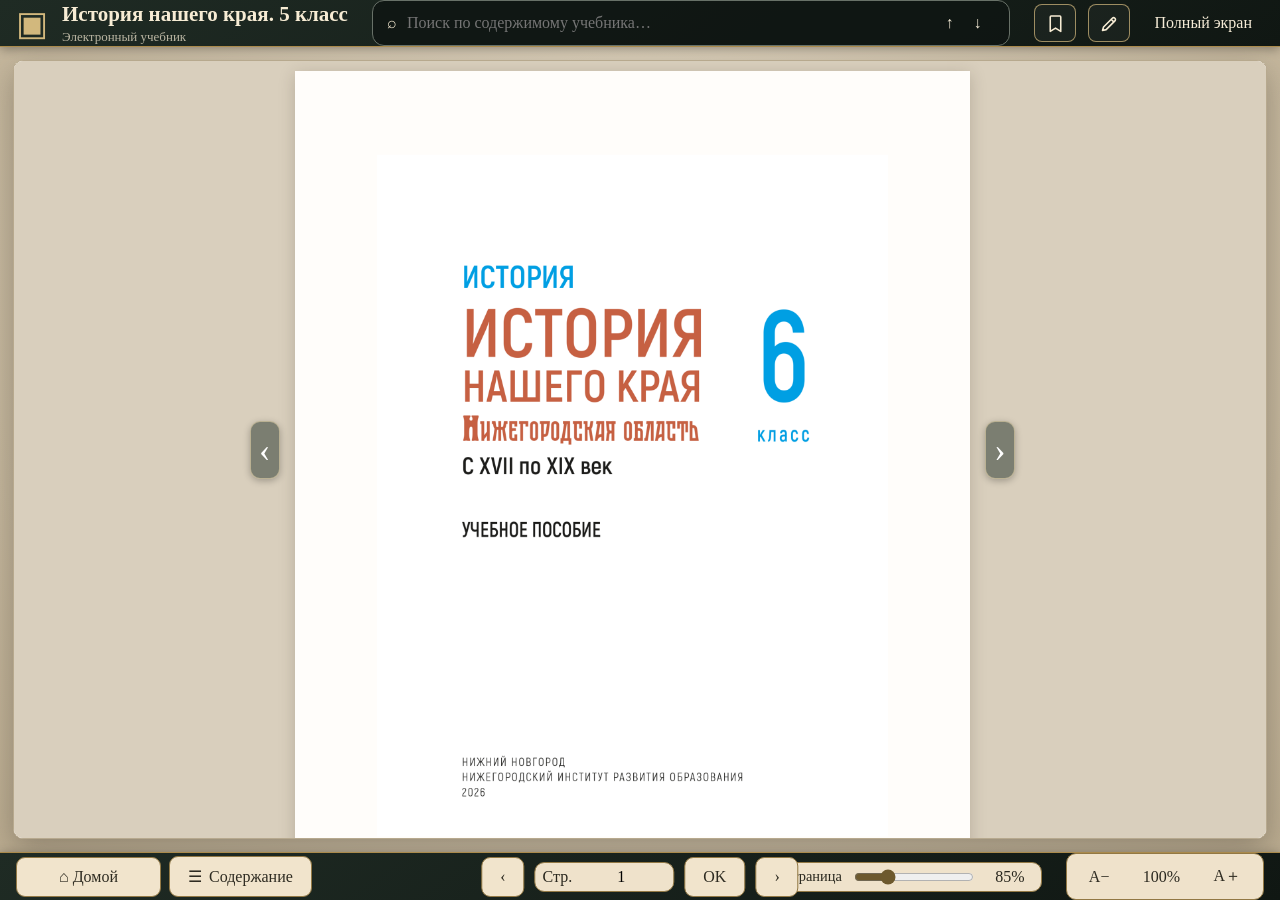
==== index.html @ 5ad9d086 "Initial reader" ====
<!doctype html>
<html lang="ru">
<head>
  <meta charset="utf-8">
  <meta name="viewport" content="width=device-width,initial-scale=1,maximum-scale=1,user-scalable=no,viewport-fit=cover">
  <title>История нашего края — электронный учебник</title>
  <link rel="stylesheet" href="fonts/fonts.css">
  <link rel="stylesheet" href="app/styles/reader.css?v=right-panels-independent-2">

<style id="desktop-toc-compact-layout-fix">
    @media (min-width: 821px) and (max-width: 1100px) {
        #tocPanel {
            display: flex !important;
            flex-direction: column !important;
            align-items: stretch !important;
            min-width: 0 !important;
        }

        #tocPanel > .panel-title {
            flex: 0 0 auto !important;
            width: 100% !important;
            min-width: 0 !important;
            box-sizing: border-box !important;
        }

        #tocPanel > #tocList {
            display: block !important;
            flex: 1 1 auto !important;

            width: 100% !important;
            min-width: 0 !important;
            max-width: 100% !important;

            box-sizing: border-box !important;

            overflow-x: hidden !important;
            overflow-y: auto !important;

            white-space: normal !important;
        }

        #tocPanel > #tocList * {
            min-width: 0 !important;
            max-width: 100% !important;

            box-sizing: border-box !important;

            white-space: normal !important;
            overflow-wrap: break-word !important;
            word-break: normal !important;
        }
    }
</style>

</head>
<body>
<div class="app-shell">
  <header class="topbar">
    <div class="brand"><span class="brand-icon">▣</span><div><strong id="bookTitle">История нашего края. 5 класс</strong><small>Электронный учебник</small></div></div>
    <label class="search"><span>⌕</span><input id="searchInput" type="search" placeholder="Поиск по содержимому учебника…" autocomplete="off"><button id="searchClear" class="search-clear" type="button" title="Очистить поиск" aria-label="Очистить поиск" hidden>×</button><button id="searchPrev" type="button" title="Предыдущее">↑</button><button id="searchNext" type="button" title="Следующее">↓</button><output id="searchCount"></output></label>
    <div class="top-actions">
      <button id="toggleToc" aria-controls="tocPanel" aria-expanded="true">Содержание</button>
      <button id="mobileBookmarks" class="mobile-only-action" aria-controls="bookmarksPanel">Закладки</button>
      <button id="mobileNotes" class="mobile-only-action" aria-controls="notesPanel">Заметки</button>

      <button id="desktopBookmarksToggle"
              class="desktop-right-top-toggle"
              type="button"
              aria-controls="bookmarksPanel"
              aria-expanded="true"
              title="Закладки"
              aria-label="Закладки">
        <svg viewBox="0 0 24 24" aria-hidden="true">
          <path d="M7 3.5h10a1 1 0 0 1 1 1V21l-6-3.8L6 21V4.5a1 1 0 0 1 1-1Z"/>
        </svg>
      </button>

      <button id="desktopNotesToggle"
              class="desktop-right-top-toggle"
              type="button"
              aria-controls="notesPanel"
              aria-expanded="true"
              title="Заметки"
              aria-label="Заметки">
        <svg viewBox="0 0 24 24" aria-hidden="true">
          <path d="M4 20l4.2-1 10-10a2.1 2.1 0 0 0-3-3l-10 10L4 20Zm9.8-12.8 3 3"/>
        </svg>
      </button>

      <button id="fullscreenBtn">Полный экран</button>
    </div>
  </header>

  <main class="workspace">
    <aside class="panel panel-left is-open" id="tocPanel" aria-hidden="false">
      <div class="panel-title"><span>❧</span><b>Содержание</b><button id="closeToc">×</button></div>
      <nav id="tocList" class="toc-list"></nav>
    </aside>

    <section class="reader-stage">
      <button class="page-arrow left" id="prevBtn" aria-label="Назад">‹</button>
      <div class="book-frame"><iframe id="bookFrame" title="Учебник" src="book/NN-history-5.html?v=single-page-light-4"></iframe></div>
      <button class="page-arrow right" id="nextBtn" aria-label="Вперёд">›</button>
    </section>

    <aside class="right-column">
      <section class="panel compact" id="bookmarksPanel">
        <div class="panel-title">
          <span>🔖</span><b>Закладки</b>
          <button id="closeBookmarks" class="mobile-drawer-close" type="button" aria-label="Закрыть закладки">×</button>
          <button id="addBookmark" class="single-bookmark-add" type="button" title="Добавить закладку на текущей странице" aria-label="Добавить закладку">＋</button>
        </div>
        <div id="bookmarkList" class="item-list"></div>
        <button id="collapseBookmarksDesktop"
                class="desktop-panel-collapse-bottom"
                type="button"
                title="Свернуть Закладки"
                aria-label="Свернуть Закладки">⌃</button>
      </section>

      <section class="panel notes" id="notesPanel">
        <div class="panel-title">
          <span>✎</span><b>Заметки</b>
          <button id="closeNotes" class="mobile-drawer-close" type="button" aria-label="Закрыть заметки">×</button>
          <button id="addNote">＋</button>
        </div>
        <div id="noteList" class="item-list"></div>
        <button id="collapseNotesDesktop"
                class="desktop-panel-collapse-bottom"
                type="button"
                title="Свернуть Заметки"
                aria-label="Свернуть Заметки">⌃</button>
      </section>
    </aside>
  </main>

  <footer class="bottombar">
    <div class="desktop-panel-controls" aria-label="Боковые панели">
      <button id="homeBtn" class="home">⌂ <span>Домой</span></button>
      <button id="desktopTocToggle" class="desktop-panel-toggle is-active" type="button" aria-controls="tocPanel" aria-expanded="true" title="Показать или скрыть содержание"><span aria-hidden="true">☰</span><span>Содержание</span></button>
    </div>
    <div class="footer-navigation">
      <div class="page-nav"><button id="bottomPrev">‹</button><label>Стр. <input id="pageInput" value="1" inputmode="numeric" enterkeyhint="go" aria-label="Номер страницы"></label><button id="pageGo" class="page-go" type="button" title="Перейти к странице" aria-label="Перейти к странице">OK</button><button id="bottomNext">›</button></div>
    </div>
    <div class="zoom-controls" aria-label="Масштаб страницы"><span class="zoom-label">Страница</span><input id="pageZoomRange" type="range" min="60" max="160" step="5" value="100" aria-label="Масштаб страницы"><output id="pageZoomValue">100%</output></div>
    <div class="font-controls" aria-label="Размер шрифта"><button id="fontDown" title="Уменьшить шрифт">A−</button><output id="fontScale">100%</output><button id="fontUp" title="Увеличить шрифт">A＋</button></div>
  </footer>
  <div id="mobileDrawerBackdrop" class="mobile-drawer-backdrop" hidden></div>
</div>
<div id="imageViewer" class="image-viewer" hidden aria-hidden="true" role="dialog" aria-modal="true" aria-label="Просмотр изображения">
  <button id="imageViewerClose" class="image-viewer-close" type="button" aria-label="Закрыть">×</button>
  <div class="image-viewer-stage">
    <div id="imageViewerCanvas" class="image-viewer-canvas">
      <img id="imageViewerImage" alt="" draggable="false" />
    </div>
    <p id="imageViewerCaption" class="image-viewer-caption"></p>
  </div>
  <div class="image-viewer-controls" aria-label="Масштаб изображения">
    <button id="imageViewerZoomOut" type="button" aria-label="Уменьшить">−</button>
    <output id="imageViewerZoomValue">100%</output>
    <button id="imageViewerZoomIn" type="button" aria-label="Увеличить">＋</button>
    <button id="imageViewerReset" type="button">По размеру экрана</button>
  </div>
</div>

<div id="interactiveModuleViewer" class="interactive-module-viewer" hidden aria-hidden="true" role="dialog" aria-modal="true" aria-label="Интерактивный модуль">
  <button id="interactiveModuleClose" class="interactive-module-close" type="button" aria-label="Закрыть интерактивный модуль">×</button>
  <iframe id="interactiveModuleFrame" class="interactive-module-frame" title="Интерактивный учебный модуль" loading="eager"></iframe>
</div>

<dialog id="noteDialog"><form method="dialog"><h3>Заметка</h3><p id="noteSelectionHint" class="note-selection-hint"></p><div class="note-color-row"><span>Цвет выделения</span><button class="note-color selected" data-color="#ffe58a" style="--swatch:#ffe58a" title="Жёлтый"></button><button class="note-color" data-color="#bfe7b5" style="--swatch:#bfe7b5" title="Зелёный"></button><button class="note-color" data-color="#b9dcff" style="--swatch:#b9dcff" title="Голубой"></button><button class="note-color" data-color="#f6bfd8" style="--swatch:#f6bfd8" title="Розовый"></button></div><textarea id="noteText" rows="7" placeholder="Введите текст заметки…"></textarea><div class="dialog-actions"><button value="cancel">Отмена</button><button id="saveNote" value="default">Сохранить</button></div></form></dialog>
<script src="config/reader-config.js"></script>
<script src="app/services/storage.js"></script>
<script src="app/bookmarks.js?v=mobile-notes-step4"></script>
<script src="app/reader.js?v=right-panels-independent-2"></script>
</body>
</html>
---- fonts/fonts.css ----
/* Offline fonts. Run install_fonts.ps1 once to copy the licensed font files into this folder. */

@font-face { font-family: "PT Serif"; src: url("PTSerif-Regular.ttf") format("truetype"); font-style: normal; font-weight: 400; font-display: swap; }
@font-face { font-family: "PT Serif"; src: url("PTSerif-Bold.ttf") format("truetype"); font-style: normal; font-weight: 700; font-display: swap; }
@font-face { font-family: "PT Serif"; src: url("PTSerif-Italic.ttf") format("truetype"); font-style: italic; font-weight: 400; font-display: swap; }
@font-face { font-family: "PT Serif"; src: url("PTSerif-BoldItalic.ttf") format("truetype"); font-style: italic; font-weight: 700; font-display: swap; }

@font-face { font-family: "Open Sans"; src: url("OpenSans-Regular.ttf") format("truetype"); font-style: normal; font-weight: 400; font-display: swap; }
@font-face { font-family: "Open Sans"; src: url("OpenSans-Bold.ttf") format("truetype"); font-style: normal; font-weight: 700; font-display: swap; }
@font-face { font-family: "Open Sans"; src: url("OpenSans-Italic.ttf") format("truetype"); font-style: italic; font-weight: 400; font-display: swap; }

@font-face { font-family: "Oswald"; src: url("Oswald-Regular.ttf") format("truetype"); font-style: normal; font-weight: 400; font-display: swap; }
@font-face { font-family: "Oswald"; src: url("Oswald-Bold.ttf") format("truetype"); font-style: normal; font-weight: 700; font-display: swap; }

@font-face { font-family: "Akrobat"; src: url("Akrobat-Regular.otf") format("opentype"); font-style: normal; font-weight: 400; font-display: swap; }
@font-face { font-family: "Akrobat"; src: url("Akrobat-Bold.otf") format("opentype"); font-style: normal; font-weight: 700; font-display: swap; }
@font-face { font-family: "Akrobat Bold"; src: url("Akrobat-Bold.otf") format("opentype"); font-style: normal; font-weight: 700; font-display: swap; }
@font-face { font-family: "Akrobat Black"; src: url("Akrobat-Black.otf") format("opentype"); font-style: normal; font-weight: 900; font-display: swap; }

@font-face { font-family: "ST-Nizhegorodsky"; src: url("ST-Nizhegorodsky.otf") format("opentype"); font-style: normal; font-weight: 400; font-display: swap; }
@font-face { font-family: "Herold"; src: url("Herold-Regular.otf") format("opentype"); font-style: normal; font-weight: 400; font-display: swap; }
@font-face { font-family: "Herold"; src: url("Herold-Bold.otf") format("opentype"); font-style: normal; font-weight: 700; font-display: swap; }
@font-face { font-family: "Minion Pro"; src: url("MinionPro-Regular.otf") format("opentype"); font-style: normal; font-weight: 400; font-display: swap; }
@font-face { font-family: "Kozuka Gothic Pr6N R"; src: url("KozukaGothicPr6N-Regular.otf") format("opentype"); font-style: normal; font-weight: 400; font-display: swap; }
---- app/styles/reader.css ----
:root{--ink:#27271d;--green:#26352c;--green2:#435b4c;--gold:#aa8a4c;--paper:#f4eddf;--panel:#eadfcd;--line:#c8b99f;--shadow:0 7px 24px #1f211a33}
*{box-sizing:border-box}html,body{height:100%;margin:0}body{font-family:Georgia,"Times New Roman",serif;color:var(--ink);background:#b9aa8e}
button,input,textarea{font:inherit}.app-shell{height:100%;display:grid;grid-template-rows:76px 1fr 76px;background:radial-gradient(circle at 50% 30%,#e8ddc9,#b9aa8e)}
.topbar,.bottombar{background:linear-gradient(145deg,#1f2b24,#101713);color:#f7ecd4;border-color:#9a7a3f;box-shadow:0 2px 10px #0005;display:flex;align-items:center;gap:24px;padding:10px 28px}.topbar{border-bottom:1px solid var(--gold)}.bottombar{border-top:1px solid var(--gold);justify-content:space-between}
.brand{min-width:330px;display:flex;align-items:center;gap:14px}.brand-icon{font-size:34px;color:#d2b87d}.brand strong{display:block;font-size:21px}.brand small{opacity:.72}.search{height:46px;flex:1;max-width:700px;display:flex;align-items:center;gap:8px;padding:0 14px;border:1px solid #687168;border-radius:12px;background:#0e1512cc}.search input{flex:1;border:0;outline:0;background:transparent;color:#fff;font-size:16px}.search button,.top-actions button{border:0;background:transparent;color:#f6ecd7;cursor:pointer}.search output{font-size:12px;opacity:.75}.top-actions{margin-left:auto;display:flex;gap:12px}.top-actions button{padding:10px 12px;border-radius:8px}.top-actions button:hover{background:#ffffff12}
.workspace{min-height:0;display:grid;grid-template-columns:280px minmax(480px,1fr) 280px;gap:14px;padding:14px}.panel{min-height:0;background:linear-gradient(145deg,#f2e8d7,#e3d4bd);border:1px solid #b7a58b;border-radius:14px;box-shadow:inset 0 0 0 3px #ffffff55,var(--shadow);overflow:hidden}.panel-title{height:54px;display:flex;align-items:center;gap:10px;padding:0 16px;border-bottom:1px solid #c9b99e;background:#ede1ce}.panel-title b{flex:1}.panel-title button{border:0;background:transparent;font-size:24px;cursor:pointer;color:#67573d}.toc-list,.item-list{height:calc(100% - 54px);overflow:auto;padding:10px}.toc-item{display:flex;width:100%;align-items:flex-start;gap:8px;text-align:left;border:0;border-radius:8px;background:transparent;padding:9px 10px;cursor:pointer;color:#2a2a22}
.toc-item-title{flex:1 1 auto;min-width:0;overflow-wrap:anywhere}
.toc-item-pages{flex:0 0 auto;white-space:nowrap;margin-top:1px;padding:2px 6px;border:1px solid #cdbb91;border-radius:7px;background:#f6ead4;color:#8a6740;font-size:11px;line-height:1.2;font-variant-numeric:tabular-nums}.toc-item:hover,.toc-item.active{background:#d4d3b4}.toc-item.level-2{padding-left:24px;font-size:14px}.toc-item.level-3{padding-left:38px;font-size:13px}.right-column{min-height:0;display:grid;grid-template-rows:1fr 1fr;gap:14px}.item-card{position:relative;padding:12px 62px 12px 12px;border-bottom:1px solid #c9b99e;cursor:pointer}.item-card:hover{background:#ffffff48}.item-card small{display:block;margin-top:5px;color:#756a58}.edit-item,.delete-item{position:absolute;top:10px;border:0;background:transparent;cursor:pointer;padding:3px 6px;border-radius:5px}.edit-item{right:30px;color:#6d592e}.delete-item{right:6px}.edit-item:hover,.delete-item:hover{background:#ffffff80}
.reader-stage{position:relative;min-width:0;min-height:0;display:flex;align-items:stretch}.book-frame{width:100%;height:100%;border-radius:10px;overflow:hidden;background:#fffdfa;box-shadow:0 10px 30px #312b2055;border:1px solid #b7a98e}.book-frame iframe{width:100%;height:100%;border:0;background:#fff}.page-arrow{position:absolute;z-index:3;top:50%;width:30px;height:58px;padding:0;border:1px solid #e3d2aa99;border-radius:10px;background:rgba(38,53,44,.52);color:#fff;font-size:34px;line-height:1;box-shadow:0 2px 7px #0004;cursor:pointer;transform:translateY(-50%);backdrop-filter:blur(1px);transition:background .15s ease,opacity .15s ease}.page-arrow.left{left:-16px}.page-arrow.right{right:-16px}.page-arrow:hover{background:rgba(38,53,44,.82)}.page-arrow:focus-visible{outline:3px solid #d6b96f;outline-offset:2px}
.bottombar button{border:1px solid #927844;background:#f1e4cc;color:#2e2b21;border-radius:9px;padding:10px 18px;cursor:pointer}.home{min-width:145px}.page-nav,.font-controls,.zoom-controls{display:flex;align-items:center;gap:10px}.page-nav label,.font-controls,.zoom-controls{background:#efe2cb;color:#29271e;border:1px solid #927844;border-radius:10px;padding:4px 7px}.page-nav input{width:90px;border:0;background:transparent;text-align:center;outline:0}.font-controls button{border:0;background:transparent;padding:8px 15px}.font-controls output{min-width:54px;text-align:center}.zoom-controls{margin-left:auto;min-width:250px}.zoom-controls .zoom-label{font-size:.9em;white-space:nowrap}.zoom-controls input[type=range]{width:120px;accent-color:#6d592e;cursor:pointer}.zoom-controls output{min-width:48px;text-align:center;font-variant-numeric:tabular-nums}
dialog{border:1px solid #9b8359;border-radius:14px;background:#f5ead7;box-shadow:0 20px 70px #0008;width:min(520px,90vw)}dialog::backdrop{background:#121712aa}dialog textarea{width:100%;resize:vertical;padding:12px;border:1px solid #b8a27c;border-radius:8px;background:#fffdf8}.dialog-actions{display:flex;justify-content:flex-end;gap:10px;margin-top:12px}.dialog-actions button{padding:9px 16px}
.search-hit{background:#ffe26a!important;color:#151515!important}.search-hit.current{outline:3px solid #d0761e}
@media(max-width:1100px){.workspace{grid-template-columns:240px 1fr}.right-column{display:none}.brand{min-width:240px}.brand small{display:none}}@media(max-width:760px){.workspace{grid-template-columns:1fr}.panel-left{display:none}.brand{min-width:0}.brand strong{font-size:15px}.top-actions{display:none}.topbar{padding:8px 12px;gap:10px}.app-shell{grid-template-rows:64px 1fr 64px}.bottombar{padding:8px 10px}.home span{display:none}.home{min-width:auto}.page-arrow{width:26px;height:50px;font-size:30px}.page-arrow.left{left:-10px}.page-arrow.right{right:-10px}.font-controls output{display:none}}
.note-selection-hint{margin:0 0 10px;padding:10px 12px;border-radius:8px;background:#eadfbd;color:#5d4b2b;font-size:14px;line-height:1.35}.anchored-note:before{content:'◆';position:absolute;left:2px;top:14px;color:#c98318;font-size:9px}.anchored-note{padding-left:18px}
.note-color-row{display:flex;align-items:center;gap:8px;margin:0 0 12px}.note-color-row>span{margin-right:auto;font-size:14px;color:#5d4b2b}.note-color{width:28px;height:28px;border:2px solid transparent!important;border-radius:50%!important;padding:0!important;background:var(--swatch)!important;box-shadow:inset 0 0 0 1px #0002;cursor:pointer}.note-color.selected{border-color:#5d4b2b!important;box-shadow:0 0 0 2px #fff,inset 0 0 0 1px #0002}.note-swatch{display:inline-block;width:9px;height:28px;border-radius:5px;position:absolute;left:5px;top:11px}.item-card:has(.note-swatch){padding-left:22px}

.bookmark-card{padding-left:34px}.bookmark-card .bookmark-ribbon{position:absolute;left:9px;top:12px;width:14px;height:22px;background:#9a6f22;clip-path:polygon(0 0,100% 0,100% 100%,50% 72%,0 100%)}.bookmark-card b{display:block;line-height:1.25}.bookmark-card small{line-height:1.35}.empty-panel-message{padding:10px;line-height:1.35}


/* В полноэкранном режиме сохраняем точный размер книжного окна.
   Поэтому CSS Columns внутри iframe не пересчитываются, и на экране
   остаётся тот же фрагмент текста. Свободное место получает интерфейс. */
.app-shell.reader-pages-frozen .reader-stage {
  width: min(var(--reader-frozen-width), 100%);
  height: min(var(--reader-frozen-height), 100%);
  justify-self: center;
  align-self: center;
}

.app-shell.reader-pages-frozen .book-frame {
  width: 100%;
  height: 100%;
}


/* Увеличенный просмотр учебных иллюстраций */
.image-viewer{position:fixed;z-index:1000000;inset:0;display:flex;align-items:center;justify-content:center;padding:24px 72px 76px;background:rgba(12,16,13,.91);backdrop-filter:blur(3px)}
.image-viewer[hidden]{display:none!important}
.image-viewer-stage{width:100%;height:100%;display:flex;min-width:0;min-height:0;flex-direction:column;align-items:center;justify-content:center;gap:10px}
.image-viewer-canvas{position:relative;flex:1 1 auto;width:94vw;height:auto;min-height:0;max-width:100%;max-height:100%;overflow:hidden;touch-action:none;cursor:zoom-in}
.image-viewer-canvas.is-zoomed{cursor:grab}
.image-viewer-canvas.is-dragging{cursor:grabbing}
.image-viewer img{position:absolute;left:50%;top:50%;display:block;width:auto!important;height:auto!important;max-width:none!important;max-height:none!important;margin:0!important;object-fit:unset!important;border-radius:6px;background:#fffdf8;box-shadow:0 18px 70px #000b;user-select:none;-webkit-user-drag:none;transform-origin:center center;will-change:transform}
.image-viewer-caption{flex:0 0 auto;max-width:min(1000px,90vw);max-height:18vh;overflow:auto;margin:0;padding:2px 10px;color:#f7ecd4;text-align:center;white-space:pre-line;font:15px/1.35 Georgia,"Times New Roman",serif;text-shadow:0 1px 2px #000}
.image-viewer-caption:empty{display:none}
.image-viewer-close{position:fixed;z-index:3;top:18px;right:22px;width:48px;height:48px;border:1px solid #d8c292;border-radius:50%;background:#26352c;color:#fff;font:38px/42px Arial,sans-serif;cursor:pointer;box-shadow:0 4px 18px #0008}
.image-viewer-close:hover{background:#435b4c}
.image-viewer-close:focus-visible,.image-viewer-controls button:focus-visible{outline:3px solid #f1cc72;outline-offset:3px}
.image-viewer-controls{position:fixed;z-index:3;left:50%;bottom:18px;display:flex;align-items:center;gap:8px;transform:translateX(-50%);padding:7px 9px;border:1px solid #ffffff33;border-radius:12px;background:#17221ddd;box-shadow:0 6px 22px #0008}
.image-viewer-controls button{min-width:42px;height:38px;padding:0 12px;border:1px solid #d8c29288;border-radius:8px;background:#33463b;color:#fff;font:600 18px/1 Arial,sans-serif;cursor:pointer}
.image-viewer-controls button:hover{background:#4a6354}
.image-viewer-controls output{min-width:58px;color:#fff;text-align:center;font:600 14px/1 Arial,sans-serif}
.image-viewer-controls #imageViewerReset{font-size:13px}
body.image-viewer-open{overflow:hidden}
@media(max-width:760px){.image-viewer{padding:14px 12px 72px}.image-viewer-canvas{width:96vw;height:82vh}.image-viewer-close{top:10px;right:10px}.image-viewer-controls{bottom:10px}.image-viewer-controls #imageViewerReset{display:none}}



/* Масштаб шрифтов интерфейса синхронизирован с масштабом книги. */
:root{--ui-scale:1}
body{font-size:calc(16px * var(--ui-scale))}
.brand-icon{font-size:calc(34px * var(--ui-scale))}
.brand strong{font-size:calc(21px * var(--ui-scale))}
.brand small{font-size:calc(13px * var(--ui-scale))}
.search input{font-size:calc(16px * var(--ui-scale))}
.search output{font-size:calc(12px * var(--ui-scale))}
.top-actions button,.toc-item,.item-card,.bottombar button,.page-nav input,.font-controls,.zoom-controls{font-size:calc(16px * var(--ui-scale))}
.toc-item.level-2{font-size:calc(14px * var(--ui-scale))}
.toc-item.level-3{font-size:calc(13px * var(--ui-scale))}
.panel-title{font-size:calc(16px * var(--ui-scale))}
.panel-title button{font-size:calc(24px * var(--ui-scale))}
.item-card small,.bookmark-card small{font-size:calc(13px * var(--ui-scale))}
.note-selection-hint,.note-color-row>span{font-size:calc(14px * var(--ui-scale))}
dialog,dialog textarea,dialog button{font-size:calc(16px * var(--ui-scale))}
.glossary-popup,.glossary-popup *{font-size:calc(16px * var(--ui-scale))}
.glossary-popup-title{font-size:calc(20px * var(--ui-scale))!important}
.page-arrow{font-size:calc(34px * var(--ui-scale));width:max(24px,calc(30px * var(--ui-scale)));height:max(44px,calc(58px * var(--ui-scale)))}
.image-viewer-caption{font-size:calc(15px * var(--ui-scale))}
.image-viewer-controls button{font-size:calc(18px * var(--ui-scale))}
.image-viewer-controls output{font-size:calc(14px * var(--ui-scale))}


/* Adaptive typographic grid: the reading stage is the primary canvas. */
:root{--reader-chrome-scale:clamp(.78,calc(100vh / 900),1)}
.app-shell{grid-template-rows:clamp(56px,calc(76px * var(--reader-chrome-scale)),76px) 1fr clamp(56px,calc(76px * var(--reader-chrome-scale)),76px)}
.topbar,.bottombar{padding-block:clamp(6px,calc(10px * var(--reader-chrome-scale)),10px)}
.workspace{gap:clamp(8px,1vw,14px);padding:clamp(8px,1vw,14px)}
@media(max-height:760px){
  .panel-title{height:46px}.toc-list,.item-list{height:calc(100% - 46px)}
  .search{height:40px}.top-actions button{padding-block:7px}
  .bottombar button{padding-block:7px}
}


/* Одностраничная навигация */
.footer-navigation{position:absolute;left:50%;transform:translateX(-50%)}
.single-bookmark-add{display:inline-grid;place-items:center;margin-left:auto;width:30px;height:30px;padding:0;border:0;border-radius:6px;background:transparent;color:inherit;font:700 calc(22px * var(--ui-scale))/1 Arial,sans-serif;cursor:pointer}
.single-bookmark-add:hover,.single-bookmark-add:focus-visible{background:rgba(86,68,37,.12)}
.empty-panel-message{line-height:1.35}

@media(max-width:1050px){.zoom-controls{min-width:190px}.zoom-controls .zoom-label{display:none}.zoom-controls input[type=range]{width:100px}}
@media(max-width:760px){.zoom-controls{min-width:145px}.zoom-controls input[type=range]{width:82px}.zoom-controls output{min-width:42px}}

/* Иконки не участвуют в увеличенном просмотре изображений. */
.reader-static-icon {
  cursor: default !important;
  pointer-events: none !important;
}

/* ==========================================================
   Просмотр интерактивных учебных модулей
   ========================================================== */
.interactive-module-viewer {
  position: fixed;
  z-index: 1000001;
  inset: 0;
  display: flex;
  align-items: stretch;
  justify-content: stretch;
  padding: 18px;
  background: rgba(12, 16, 13, .94);
  backdrop-filter: blur(3px);
}
.interactive-module-viewer[hidden] { display: none !important; }
.interactive-module-frame {
  display: block;
  width: 100%;
  height: 100%;
  min-width: 0;
  min-height: 0;
  border: 1px solid #d8c292;
  border-radius: 14px;
  background: #0f1b15;
  box-shadow: 0 18px 70px #000b;
}
.interactive-module-close {
  position: fixed;
  z-index: 2;
  top: 28px;
  right: 32px;
  width: 48px;
  height: 48px;
  border: 1px solid #d8c292;
  border-radius: 50%;
  background: #26352c;
  color: #fff;
  font: 38px/42px Arial, sans-serif;
  cursor: pointer;
  box-shadow: 0 4px 18px #0008;
}
.interactive-module-close:hover { background: #435b4c; }
.interactive-module-close:focus-visible {
  outline: 3px solid #f1cc72;
  outline-offset: 3px;
}
body.interactive-module-open { overflow: hidden; }
@media (max-width: 760px) {
  .interactive-module-viewer { padding: 8px; }
  .interactive-module-frame { border-radius: 10px; }
  .interactive-module-close { top: 14px; right: 14px; }
}


/* ==========================================================
   Стабильное открытие и закрытие панели содержания

   Панель остаётся в своей grid-колонке, поэтому закрытие не
   переставляет reader-stage и правую колонку по сетке.
   ========================================================== */
#tocPanel {
  transform: translateX(0);
  opacity: 1;
  visibility: visible;
  pointer-events: auto;
  transition:
    transform .22s ease,
    opacity .18s ease,
    visibility 0s linear 0s;
  will-change: transform, opacity;
}

#tocPanel.is-closed {
  transform: translateX(calc(-100% - 18px));
  opacity: 0;
  visibility: hidden;
  pointer-events: none;
  transition:
    transform .22s ease,
    opacity .18s ease,
    visibility 0s linear .22s;
}

#tocPanel.is-open {
  transform: translateX(0);
  opacity: 1;
  visibility: visible;
  pointer-events: auto;
}

@media (prefers-reduced-motion: reduce) {
  #tocPanel,
  #tocPanel.is-closed,
  #tocPanel.is-open {
    transition: none;
  }
}

/* ==========================================================
   Адаптивный первый запуск и компактные экраны
   ========================================================== */
html, body, .app-shell { min-height: 100dvh; }
.app-shell { height: 100dvh; overflow: hidden; }
.workspace {
  grid-template-columns:
    clamp(210px, 17vw, 280px)
    minmax(0, 1fr)
    clamp(220px, 17vw, 280px);
}
.topbar { min-width: 0; }
.brand { min-width: clamp(190px, 22vw, 330px); }
.search { min-width: 180px; }
.reader-stage, .book-frame, .book-frame iframe { min-width: 0; min-height: 0; }

@media (max-width: 1280px) {
  .workspace { grid-template-columns: clamp(210px, 20vw, 250px) minmax(0, 1fr); }
  .right-column { display: none; }
  .topbar, .bottombar { padding-inline: 16px; }
  .brand { min-width: 220px; }
}

@media (max-width: 980px) {
  .workspace { grid-template-columns: 1fr; position: relative; }
  #tocPanel {
    position: absolute;
    z-index: 30;
    inset: 8px auto 8px 8px;
    width: min(320px, calc(100vw - 32px));
    box-shadow: 0 12px 40px #0007;
  }
  #tocPanel.is-closed {
    transform: translateX(calc(-100% - 24px));
  }
  .top-actions { display: flex; }
  .brand small { display: none; }
  .search { max-width: none; }
  .zoom-controls .zoom-label { display: none; }
}

@media (max-width: 720px) {
  .app-shell { grid-template-rows: 58px minmax(0,1fr) 58px; }
  .topbar { gap: 8px; padding: 6px 8px; }
  .brand { min-width: 0; max-width: 38vw; }
  .brand-icon { display: none; }
  .brand strong { font-size: 14px; line-height: 1.05; }
  .search { height: 38px; padding-inline: 8px; }
  .search input { font-size: 13px; }
  .search button { padding: 4px; }
  .top-actions button:not(#toggleToc) { display: none; }
  .top-actions { margin-left: 0; }
  .top-actions button { padding: 7px 8px; font-size: 13px; }
  .workspace { padding: 6px; }
  .book-frame { border-radius: 6px; }
  .bottombar { gap: 6px; padding: 6px 8px; }
  .home { display: none; }
  .footer-navigation { position: static; transform: none; margin-right: auto; }
  .page-nav { gap: 4px; }
  .page-nav button, .bottombar button { padding: 7px 10px; }
  .page-nav input { width: 58px; }
  .zoom-controls { min-width: 118px; gap: 4px; padding-inline: 5px; }
  .zoom-controls input[type=range] { width: 64px; }
  .font-controls { gap: 2px; padding-inline: 3px; }
  .font-controls button { padding: 6px 8px; }
  .font-controls output { display: none; }
  .page-arrow.left { left: -4px; }
  .page-arrow.right { right: -4px; }
}

@media (max-height: 680px) {
  .app-shell { grid-template-rows: 52px minmax(0,1fr) 52px; }
  .topbar, .bottombar { padding-block: 4px; }
  .brand strong { font-size: 15px; }
  .search { height: 36px; }
  .workspace { padding-block: 6px; }
  .panel-title { height: 42px; }
  .toc-list, .item-list { height: calc(100% - 42px); }
}

/* Интерактивные модули всегда используют всю доступную область iframe. */
.interactive-module-viewer { padding: clamp(4px, 1.2vw, 18px); }
.interactive-module-frame { width: 100%; height: 100%; }
@media (max-width: 720px), (max-height: 680px) {
  .interactive-module-viewer { padding: 0; }
  .interactive-module-frame { border: 0; border-radius: 0; }
  .interactive-module-close {
    top: 8px; right: 8px; width: 40px; height: 40px;
    font-size: 30px; line-height: 34px;
  }
}

/* ==========================================================
   Универсальное масштабирование всей читалки под окно
   100% страницы остаётся логическими 100%, а весь интерфейс
   приводится к единому эталонному размеру 1500 x 900.
   ========================================================== */
:root { --reader-shell-scale: 1; }
html, body { width: 100%; height: 100%; overflow: hidden; }
body { position: relative; }
.app-shell {
  position: absolute;
  inset: 0 auto auto 0;
  width: calc(100vw / var(--reader-shell-scale));
  height: calc(100dvh / var(--reader-shell-scale));
  min-height: 0;
  transform: scale(var(--reader-shell-scale));
  transform-origin: 0 0;
  overflow: hidden;
}

/* Полноэкранный режим должен использовать всю реальную область окна. */
:fullscreen .app-shell,
.app-shell:fullscreen {
  width: calc(100vw / var(--reader-shell-scale));
  height: calc(100dvh / var(--reader-shell-scale));
}

/* Интерактивный модуль заполняет всю логическую область читалки. */
.interactive-module-viewer {
  width: calc(100vw / var(--reader-shell-scale));
  height: calc(100dvh / var(--reader-shell-scale));
  max-width: none;
  max-height: none;
}


/* Интерактивный просмотрщик использует реальные координаты окна браузера. */
.interactive-module-viewer {
  inset: 0 !important;
  width: 100vw !important;
  height: 100dvh !important;
  max-width: 100vw !important;
  max-height: 100dvh !important;
  padding: clamp(6px, 1.35vmin, 18px) !important;
  transform: none !important;
}
.interactive-module-frame {
  width: 100% !important;
  height: 100% !important;
  min-width: 0 !important;
  min-height: 0 !important;
}

/* ==========================================================
   Интерактивные модули: отдельное окно не более 80% экрана
   ========================================================== */
.interactive-module-viewer {
  inset: 0 !important;
  width: 100vw !important;
  height: 100dvh !important;
  padding: 0 !important;
  display: flex !important;
  align-items: center !important;
  justify-content: center !important;
  background: rgba(12, 16, 13, .94) !important;
}
.interactive-module-viewer[hidden] { display: none !important; }
.interactive-module-frame {
  flex: 0 0 auto !important;
  width: 80vw !important;
  height: 80dvh !important;
  max-width: 80vw !important;
  max-height: 80dvh !important;
  min-width: 0 !important;
  min-height: 0 !important;
  border-radius: 14px !important;
}
.interactive-module-close {
  position: fixed !important;
  top: calc(10dvh - 20px) !important;
  right: calc(10vw - 20px) !important;
}
@media (max-width: 760px), (max-height: 600px) {
  .interactive-module-frame {
    width: 92vw !important;
    height: 88dvh !important;
    max-width: 92vw !important;
    max-height: 88dvh !important;
  }
  .interactive-module-close {
    top: calc(6dvh - 14px) !important;
    right: calc(4vw - 8px) !important;
  }
}

/* В полноэкранном режиме книжное поле занимает всю доступную высоту. */
:fullscreen .app-shell,
.app-shell:fullscreen {
  inset: 0 !important;
  width: calc(100vw / var(--reader-shell-scale)) !important;
  height: calc(100dvh / var(--reader-shell-scale)) !important;
}
:fullscreen .workspace,
.app-shell:fullscreen .workspace {
  min-height: 0 !important;
  height: 100% !important;
}
:fullscreen .reader-stage,
.app-shell:fullscreen .reader-stage,
:fullscreen .book-frame,
.app-shell:fullscreen .book-frame,
:fullscreen .book-frame iframe,
.app-shell:fullscreen .book-frame iframe {
  width: 100% !important;
  height: 100% !important;
  min-height: 0 !important;
  max-height: none !important;
}
/* Старое замораживание размера страницы больше не применяется. */
.app-shell.reader-pages-frozen .reader-stage,
.app-shell.reader-pages-frozen .book-frame {
  width: 100% !important;
  height: 100% !important;
  justify-self: stretch !important;
  align-self: stretch !important;
}


/* ==========================================================
   Мобильная оболочка читалки
   Отдельная компоновка для телефонов и узких планшетов.
   ========================================================== */
.mobile-only-action,.mobile-drawer-close{display:none}
.mobile-drawer-backdrop{display:none}

@media (max-width: 820px) {
  html,body{width:100%;height:100%;height:100dvh;overflow:hidden;background:#101713}
  .app-shell{
    position:fixed!important;inset:0!important;width:100%!important;height:100dvh!important;
    transform:none!important;display:grid!important;
    grid-template-rows:54px minmax(0,1fr) 58px!important;
  }
  .topbar{
    display:grid!important;grid-template-columns:minmax(0,1fr) auto!important;
    grid-template-rows:26px 24px!important;gap:0 6px!important;padding:4px 8px!important;
  }
  .brand{grid-column:1;grid-row:1;min-width:0!important;max-width:none!important;gap:6px!important}
  .brand-icon,.brand small{display:none!important}
  .brand strong{font-size:14px!important;line-height:1!important;white-space:nowrap;overflow:hidden;text-overflow:ellipsis}
  .search{grid-column:1;grid-row:2;height:24px!important;min-width:0!important;max-width:none!important;border-radius:7px!important;padding:0 7px!important;gap:3px!important}
  .search input{font-size:12px!important;min-width:0}
  .search button{padding:1px 4px!important;font-size:12px!important}.search output{font-size:10px!important}
  .top-actions{grid-column:2;grid-row:1/3;display:grid!important;grid-template-columns:repeat(3,36px)!important;gap:4px!important;margin:0!important;align-content:center}
  .top-actions button{display:grid!important;place-items:center;width:36px;height:36px;padding:0!important;border:1px solid #826c43!important;border-radius:8px!important;font-size:0!important}
  #toggleToc::before{content:'☰';font-size:20px}#mobileBookmarks::before{content:'🔖';font-size:17px}#mobileNotes::before{content:'✎';font-size:19px}
  #fullscreenBtn{display:none!important}.mobile-only-action{display:grid!important}

  .workspace{display:block!important;position:relative!important;min-height:0!important;padding:4px!important;overflow:hidden!important}
  .reader-stage{width:100%!important;height:100%!important;min-height:0!important}
  .book-frame{width:100%!important;height:100%!important;border-radius:5px!important}
  .page-arrow{width:28px!important;height:48px!important;font-size:28px!important}.page-arrow.left{left:0!important}.page-arrow.right{right:0!important}

  #tocPanel,.right-column{
    position:fixed!important;z-index:10010!important;top:0!important;bottom:0!important;
    width:min(88vw,360px)!important;height:100dvh!important;margin:0!important;
    transition:transform .22s ease,visibility 0s linear .22s!important;
  }
  #tocPanel{left:0!important;right:auto!important;border-radius:0 14px 14px 0!important;transform:translateX(-104%)!important;visibility:hidden!important;opacity:1!important}
  #tocPanel.is-open{transform:translateX(0)!important;visibility:visible!important;transition:transform .22s ease,visibility 0s!important}
  #tocPanel.is-closed{transform:translateX(-104%)!important;visibility:hidden!important;opacity:1!important}
  .right-column{right:0!important;left:auto!important;display:block!important;transform:translateX(104%);visibility:hidden;background:transparent!important}
  body.mobile-bookmarks-open .right-column,body.mobile-notes-open .right-column{transform:translateX(0);visibility:visible;transition:transform .22s ease,visibility 0s!important}
  .right-column>.panel{display:none!important;width:100%!important;height:100%!important;border-radius:14px 0 0 14px!important}
  body.mobile-bookmarks-open #bookmarksPanel{display:block!important}
  body.mobile-notes-open #notesPanel{display:block!important}
  .mobile-drawer-close{display:inline-grid!important;place-items:center;width:30px;height:30px;padding:0!important;font-size:24px!important;margin-left:auto}
  .panel-title{height:50px!important}.toc-list,.item-list{height:calc(100% - 50px)!important}
  .mobile-drawer-backdrop{position:fixed;z-index:10000;inset:0;background:#08100ccc;backdrop-filter:blur(2px)}
  .mobile-drawer-backdrop:not([hidden]){display:block}

  .bottombar{display:grid!important;grid-template-columns:1fr auto auto!important;gap:5px!important;padding:5px 7px!important}
  .home{display:none!important}.footer-navigation{position:static!important;transform:none!important;margin:0!important}
  .page-nav{gap:3px!important}.page-nav label{padding:2px 4px!important}.page-nav input{width:46px!important;font-size:13px!important}
  .page-nav button,.font-controls button{min-width:36px;height:40px;padding:4px 7px!important}
  .zoom-controls{min-width:0!important;margin:0!important;padding:2px 5px!important;gap:3px!important}.zoom-controls .zoom-label{display:none!important}.zoom-controls input[type=range]{width:70px!important}.zoom-controls output{font-size:12px!important;min-width:36px!important}
  .font-controls{padding:2px!important;gap:0!important}.font-controls output{display:none!important}

  .interactive-module-viewer{padding:0!important;align-items:stretch!important;justify-content:stretch!important}
  .interactive-module-frame{width:100vw!important;height:100dvh!important;max-width:none!important;max-height:none!important;border:0!important;border-radius:0!important}
  .interactive-module-close{top:6px!important;right:6px!important;width:38px!important;height:38px!important;font-size:28px!important;line-height:32px!important}
}

@media (max-width: 480px){
  .top-actions{grid-template-columns:repeat(3,32px)!important}.top-actions button{width:32px;height:32px}
  .brand strong{font-size:13px!important}.zoom-controls input[type=range]{width:58px!important}
  .font-controls{display:none!important}.bottombar{grid-template-columns:1fr auto!important}
}
\n\n/* ==========================================================\n   Mobile shell v2: phone-first, no page zoom.\n   ========================================================== */\n@media (max-width:820px){\n  .app-shell{grid-template-rows:auto minmax(0,1fr) 58px!important}\n  .topbar{min-height:92px!important;grid-template-rows:34px 42px!important;padding:7px 9px!important}\n  .brand strong{font-size:clamp(16px,4.5vw,21px)!important}\n  .search{height:38px!important;border-radius:10px!important}.search input{font-size:15px!important}\n  .top-actions{grid-template-columns:repeat(3,44px)!important;gap:6px!important}.top-actions button{width:44px!important;height:44px!important;border-radius:11px!important}\n  #tocPanel{display:flex!important;flex-direction:column!important;pointer-events:auto!important}\n  .right-column{display:block!important;pointer-events:auto!important}\n  body.mobile-bookmarks-open .right-column,body.mobile-notes-open .right-column{pointer-events:auto!important}\n  .right-column>.panel{pointer-events:auto!important}\n  .panel-title{flex:0 0 52px!important}.toc-list,.item-list{flex:1 1 auto!important;height:auto!important;min-height:0!important;overflow:auto!important;-webkit-overflow-scrolling:touch}\n  .workspace{padding:0!important}.book-frame{border-radius:0!important;border-left:0!important;border-right:0!important}\n  .page-arrow{width:40px!important;height:64px!important;font-size:38px!important}\n  .page-arrow.left{left:2px!important}.page-arrow.right{right:2px!important}\n  .zoom-controls{display:none!important}\n  .bottombar{grid-template-columns:1fr auto!important;padding:6px 9px!important}\n  .footer-navigation{justify-self:start!important}.page-nav button{width:44px!important;height:44px!important}.page-nav label{height:44px!important;display:flex!important;align-items:center!important;font-size:16px!important}.page-nav input{width:55px!important;font-size:16px!important}\n  .font-controls{display:flex!important;justify-self:end!important;height:44px!important;padding:0 4px!important}.font-controls button{min-width:44px!important;height:42px!important;font-size:16px!important}.font-controls output{display:block!important;min-width:48px!important;text-align:center!important;font-size:14px!important}\n  .interactive-module-viewer{padding:0!important}.interactive-module-frame{width:100%!important;height:100%!important;border:0!important;border-radius:0!important}\n  .interactive-module-close{top:4px!important;right:4px!important;width:42px!important;height:42px!important}\n}\n@media (max-width:480px){\n  .font-controls output{display:none!important}.bottombar{grid-template-columns:1fr auto!important}\n}\n

/* ==========================================================
   Mobile shell v3 — typography only, working drawers.
   ========================================================== */
@media (max-width:820px){
  html,body,.app-shell{touch-action:pan-y!important;overscroll-behavior:none!important}
  .app-shell{grid-template-rows:92px minmax(0,1fr) 62px!important}
  .topbar{min-height:92px!important;grid-template-rows:34px 42px!important;padding:7px 9px!important}
  .brand strong{font-size:clamp(16px,4.5vw,21px)!important}
  .search{height:38px!important;border-radius:10px!important}.search input{font-size:15px!important}
  .top-actions{grid-template-columns:repeat(3,44px)!important;gap:6px!important}.top-actions button{width:44px!important;height:44px!important;border-radius:11px!important}

  .zoom-controls{display:none!important}
  .font-controls{display:flex!important;justify-self:end!important;height:46px!important;padding:0 4px!important;align-items:center!important}
  .font-controls button{display:block!important;min-width:46px!important;height:44px!important;font-size:17px!important}
  .font-controls output{display:block!important;min-width:52px!important;text-align:center!important;font-size:14px!important}
  .bottombar{grid-template-columns:minmax(0,1fr) auto!important;padding:7px 9px!important;gap:8px!important}
  .footer-navigation{justify-self:start!important;min-width:0!important}
  .page-nav{gap:4px!important}.page-nav button{width:42px!important;height:44px!important}
  .page-nav label{height:44px!important;display:flex!important;align-items:center!important;font-size:16px!important;padding:0 7px!important}
  .page-nav input{width:46px!important;font-size:16px!important}
  .page-go{display:inline-grid!important;place-items:center!important;width:42px!important;height:44px!important;font-size:12px!important}

  #tocPanel,.right-column{z-index:2147483002!important;top:0!important;bottom:0!important;height:100dvh!important;pointer-events:auto!important}
  #tocPanel{display:flex!important;flex-direction:column!important}
  #tocPanel.is-open{visibility:visible!important;transform:translateX(0)!important}
  .right-column{display:flex!important;flex-direction:column!important;width:min(90vw,380px)!important;background:#efe3cd!important}
  body.mobile-bookmarks-open .right-column,body.mobile-notes-open .right-column{visibility:visible!important;transform:translateX(0)!important}
  .right-column>.panel{display:none!important;width:100%!important;height:100%!important;min-height:0!important;border-radius:14px 0 0 14px!important;overflow:hidden!important}
  body.mobile-bookmarks-open #bookmarksPanel{display:flex!important;flex-direction:column!important}
  body.mobile-notes-open #notesPanel{display:flex!important;flex-direction:column!important}
  .panel-title{flex:0 0 54px!important;height:54px!important}
  .toc-list,.item-list{flex:1 1 auto!important;height:auto!important;min-height:0!important;overflow-y:auto!important;-webkit-overflow-scrolling:touch!important}
  .mobile-drawer-backdrop{z-index:2147483000!important;background:rgba(8,16,12,.68)!important;backdrop-filter:none!important}
  .mobile-drawer-close{display:inline-grid!important;position:relative!important;z-index:2!important}

  .workspace{padding:0!important}.book-frame{border-radius:0!important;border-left:0!important;border-right:0!important}
  .page-arrow{width:40px!important;height:64px!important;font-size:38px!important}.page-arrow.left{left:2px!important}.page-arrow.right{right:2px!important}
  .interactive-module-viewer{padding:0!important;touch-action:pan-y!important}
  .interactive-module-frame{width:100%!important;height:100%!important;border:0!important;border-radius:0!important}
  .interactive-module-close{top:4px!important;right:4px!important;width:42px!important;height:42px!important;z-index:2147483647!important}
}
@media (max-width:430px){
  .font-controls output{display:none!important}
  .font-controls button{min-width:42px!important;width:42px!important}
  .page-nav button,.page-go{width:40px!important}
}


/* ==========================================================
   Mobile typography patch 1
   Только размер текста; масштаб страницы на телефоне отсутствует.
   ========================================================== */
@media (max-width:820px){
  html.is-mobile-reader .zoom-controls,
  html.is-mobile-reader .zoom-controls[hidden]{
    display:none!important;
    visibility:hidden!important;
    width:0!important;
    min-width:0!important;
    max-width:0!important;
    padding:0!important;
    margin:0!important;
    overflow:hidden!important;
  }
  html.is-mobile-reader .font-controls,
  html.is-mobile-reader .font-controls[hidden]{
    display:flex!important;
    visibility:visible!important;
    align-items:center!important;
    justify-content:center!important;
    gap:0!important;
    min-width:142px!important;
    height:46px!important;
    padding:0 4px!important;
    border:1px solid #826c43!important;
    border-radius:10px!important;
    background:#f6ead3!important;
  }
  html.is-mobile-reader .font-controls button{
    display:grid!important;
    place-items:center!important;
    width:44px!important;
    min-width:44px!important;
    height:42px!important;
    padding:0!important;
    font-size:16px!important;
    line-height:1!important;
  }
  html.is-mobile-reader .font-controls output{
    display:block!important;
    min-width:50px!important;
    padding:0 3px!important;
    text-align:center!important;
    font-size:14px!important;
    color:#2c251a!important;
  }
  html.is-mobile-reader .bottombar{
    grid-template-columns:minmax(0,1fr) auto!important;
  }
}


/* ==========================================================
   Mobile drawers: content, bookmarks and notes.
   The backdrop lives inside .app-shell so it cannot cover
   fixed drawer panels through the shell stacking context.
   Desktop layout is unchanged.
   ========================================================== */
@media (max-width: 820px) {
  .app-shell {
    isolation: isolate !important;
  }

  .mobile-drawer-backdrop {
    position: fixed !important;
    inset: 0 !important;
    z-index: 9000 !important;
    display: none !important;
    background: rgba(8, 16, 12, .68) !important;
    pointer-events: auto !important;
  }

  .mobile-drawer-backdrop:not([hidden]) {
    display: block !important;
  }

  #tocPanel,
  .right-column {
    position: fixed !important;
    top: 0 !important;
    bottom: 0 !important;
    height: 100dvh !important;
    z-index: 9010 !important;
    pointer-events: auto !important;
  }

  #tocPanel {
    left: 0 !important;
    right: auto !important;
    width: min(92vw, 390px) !important;
    display: flex !important;
    flex-direction: column !important;
    background: #efe3cd !important;
    transform: translate3d(-104%, 0, 0) !important;
    visibility: hidden !important;
  }

  #tocPanel.is-open {
    transform: translate3d(0, 0, 0) !important;
    visibility: visible !important;
  }

  #tocPanel.is-closed {
    transform: translate3d(-104%, 0, 0) !important;
    visibility: hidden !important;
  }

  .right-column {
    left: auto !important;
    right: 0 !important;
    width: min(92vw, 390px) !important;
    display: flex !important;
    flex-direction: column !important;
    background: #efe3cd !important;
    transform: translate3d(104%, 0, 0) !important;
    visibility: hidden !important;
  }

  body.mobile-bookmarks-open .right-column,
  body.mobile-notes-open .right-column {
    transform: translate3d(0, 0, 0) !important;
    visibility: visible !important;
  }

  .right-column > .panel {
    display: none !important;
    width: 100% !important;
    height: 100% !important;
    min-height: 0 !important;
    border-radius: 14px 0 0 14px !important;
    overflow: hidden !important;
  }

  body.mobile-bookmarks-open #bookmarksPanel,
  body.mobile-notes-open #notesPanel {
    display: flex !important;
    flex-direction: column !important;
  }

  #tocPanel .panel-title,
  .right-column .panel-title {
    flex: 0 0 54px !important;
    height: 54px !important;
  }

  #tocPanel .toc-list,
  .right-column .item-list {
    flex: 1 1 auto !important;
    height: auto !important;
    min-height: 0 !important;
    overflow-y: auto !important;
    -webkit-overflow-scrolling: touch !important;
  }

  .mobile-drawer-close,
  #closeToc {
    position: relative !important;
    z-index: 2 !important;
    pointer-events: auto !important;
  }
}


/* ==========================================================
   Mobile notes: selection-first workflow.
   Desktop behavior is unchanged.
   ========================================================== */
@media (max-width: 820px) {
  #notesPanel #addNote {
    display: none !important;
  }
}


/* Search clear control. Keeps the current page and scroll position intact. */
.search-clear{
  flex:0 0 auto;
  width:28px;
  height:28px;
  padding:0!important;
  border-radius:50%!important;
  font-size:22px!important;
  line-height:1!important;
  opacity:.82;
}
.search-clear:hover,.search-clear:focus-visible{background:#ffffff18!important;opacity:1}
.search-clear[hidden]{display:none!important}
@media (max-width:820px){
  .search-clear{width:30px!important;height:30px!important;font-size:23px!important}
}

/* ==========================================================
   Desktop: collapsible Bookmarks / Notes panels
   Управление находится в нижней панели рядом с «Домой».
   Mobile shell (<=820px) is intentionally untouched.
   ========================================================== */
.desktop-panel-controls{
  display:flex;
  align-items:center;
  gap:8px;
  flex:0 0 auto;
}
.desktop-panel-toggle{
  display:inline-flex;
  align-items:center;
  gap:7px;
  white-space:nowrap;
}
.desktop-panel-toggle.is-active{
  background:#d9c79f;
  border-color:#b79552;
  box-shadow:inset 0 0 0 1px #fff7d066;
}

@media (min-width:821px){
  /* The right column exists only while at least one desktop panel is open. */
  .workspace.desktop-right-collapsed{
    grid-template-columns:clamp(210px,17vw,280px) minmax(0,1fr);
  }
  .workspace.desktop-right-collapsed .right-column{
    display:none;
  }

  .right-column.desktop-bookmarks-closed{
    grid-template-rows:1fr;
  }
  .right-column.desktop-bookmarks-closed #bookmarksPanel{
    display:none;
  }
  .right-column.desktop-notes-closed{
    grid-template-rows:1fr;
  }
  .right-column.desktop-notes-closed #notesPanel{
    display:none;
  }

  /* On narrower desktop/laptop screens the panel opens over the page,
     rather than squeezing the reading field. */
  @media (max-width:1280px){
    .workspace{grid-template-columns:clamp(210px,20vw,250px) minmax(0,1fr);position:relative}
    .right-column.desktop-right-drawer{
      display:grid!important;
      position:absolute;
      z-index:40;
      top:8px;
      right:8px;
      bottom:8px;
      width:min(340px,32vw);
      min-width:280px;
      padding:0;
      border-radius:14px;
      box-shadow:0 12px 38px #0006;
    }
    .workspace.desktop-right-collapsed .right-column.desktop-right-drawer{
      display:none!important;
    }
  }
}

@media (max-width:820px){
  .desktop-panel-controls{display:contents}
  .desktop-panel-toggle{display:none!important}
}

@media (min-width:821px) and (max-width:1100px){
  .desktop-panel-toggle > span:last-child{display:none}
  .desktop-panel-toggle{min-width:44px;justify-content:center;padding-inline:10px!important}
  .desktop-panel-controls{gap:5px}
}


/* ==========================================================
   Desktop: collapsible Table of Contents panel.
   Управление перенесено из верхней панели в нижнюю — между
   «Домой» и «Закладки». Мобильная оболочка не меняется.
   ========================================================== */
@media (min-width:821px){
  /* Верхняя кнопка содержания остаётся только для mobile shell. */
  #toggleToc{display:none!important}

  /* Когда содержание закрыто, освобождаем левую колонку. */
  .workspace.desktop-toc-collapsed{
    grid-template-columns:minmax(0,1fr) clamp(220px,17vw,280px);
  }
  .workspace.desktop-toc-collapsed.desktop-right-collapsed{
    grid-template-columns:minmax(0,1fr);
  }
  .workspace.desktop-toc-collapsed #tocPanel{
    display:none!important;
  }

  /* На узких desktop/laptop содержание открывается поверх страницы. */
  @media (max-width:1280px){
    .workspace.desktop-toc-collapsed{
      grid-template-columns:minmax(0,1fr);
    }
    .workspace:not(.desktop-toc-collapsed) #tocPanel.desktop-toc-drawer{
      display:flex!important;
      position:absolute!important;
      z-index:41!important;
      top:8px!important;
      left:8px!important;
      bottom:8px!important;
      width:min(340px,32vw)!important;
      min-width:280px!important;
      height:auto!important;
      border-radius:14px!important;
      box-shadow:0 12px 38px #0006!important;
      transform:none!important;
      opacity:1!important;
      visibility:visible!important;
      pointer-events:auto!important;
    }
  }
}

@media (max-width:820px){
  #desktopTocToggle{display:none!important}
  /* Мобильная верхняя кнопка содержания остаётся рабочей. */
  #toggleToc{display:inline-flex!important}
}


/* ==========================================================
   Desktop workspace height lock.
   Panel toggles may change ONLY horizontal grid tracks.
   The middle reader row has a JS-maintained fixed logical height
   and is recalculated only on an actual viewport/fullscreen resize.
   ========================================================== */
@media (min-width:821px){
  .app-shell{
    grid-template-rows:
      max-content
      var(--desktop-workspace-height, minmax(0,1fr))
      max-content !important;
  }
  .workspace{
    height:var(--desktop-workspace-height, auto) !important;
    min-height:0 !important;
    max-height:var(--desktop-workspace-height, none) !important;
    align-self:stretch !important;
    overflow:hidden !important;
  }
  .reader-stage,
  .book-frame,
  .book-frame iframe,
  #tocPanel,
  .right-column{
    height:100% !important;
    min-height:0 !important;
    max-height:100% !important;
  }
}

/* ==========================================================
   Compact desktop window (821-1100 px).
   When the browser window is narrowed, side panels must never
   squeeze the reader. They open only as overlays over a full-width
   reader stage. Mobile shell <=820px is intentionally untouched.
   ========================================================== */
@media (min-width:821px) and (max-width:1100px){
  .workspace,
  .workspace.desktop-right-collapsed,
  .workspace.desktop-toc-collapsed,
  .workspace.desktop-toc-collapsed.desktop-right-collapsed{
    grid-template-columns:minmax(0,1fr)!important;
    position:relative!important;
  }

  .reader-stage{
    grid-column:1!important;
    width:100%!important;
    min-width:0!important;
  }

  /* TOC is a left overlay only while explicitly opened. */
  #tocPanel.desktop-toc-drawer{
    position:absolute!important;
    z-index:51!important;
    top:8px!important;
    bottom:8px!important;
    left:8px!important;
    width:min(340px,42%)!important;
    min-width:250px!important;
    height:auto!important;
    max-height:none!important;
    display:flex!important;
  }
  .workspace.desktop-toc-collapsed #tocPanel{
    display:none!important;
  }

  /* Bookmarks / notes are right overlays only while opened. */
  .right-column.desktop-right-drawer{
    position:absolute!important;
    z-index:50!important;
    top:8px!important;
    bottom:8px!important;
    right:8px!important;
    width:min(340px,42%)!important;
    min-width:250px!important;
    height:auto!important;
    max-height:none!important;
  }
  .workspace.desktop-right-collapsed .right-column.desktop-right-drawer{
    display:none!important;
  }
}

/* ==========================================================
   Desktop resize model v6.
   The desktop shell always occupies the full browser viewport.
   Window narrowing changes only the horizontal layout; the middle
   row always consumes all height between header and footer.
   ========================================================== */
@media (min-width:821px){
  .app-shell{
    grid-template-rows:max-content minmax(0,1fr) max-content !important;
  }
  .workspace{
    height:auto !important;
    min-height:0 !important;
    max-height:none !important;
    align-self:stretch !important;
    overflow:hidden !important;
  }
  .reader-stage,
  .book-frame,
  .book-frame iframe,
  #tocPanel,
  .right-column{
    min-height:0 !important;
    max-height:none !important;
  }
}

/* ==========================================================
   Mobile glossary typography — PT Serif
   Keeps glossary stress marks/diacritics stable on iOS Safari.
   Desktop glossary typography is unchanged.
   ========================================================== */
@media (max-width: 820px) {
  .glossary-popup,
  .glossary-popup * {
    font-family: "PT Serif", Georgia, "Times New Roman", serif !important;
    letter-spacing: normal !important;
    font-kerning: normal !important;
    font-synthesis: none !important;
  }

  .glossary-popup-title {
    font-family: "PT Serif", Georgia, "Times New Roman", serif !important;
  }
}


.toc-item.level-2 .toc-item-pages,
.toc-item.level-3 .toc-item-pages{font-size:11px}
@media (max-width:820px){
  .toc-item{gap:6px}
  .toc-item-pages{font-size:10px;padding:2px 5px}
}

/* ==========================================================
   Desktop right edge drawer v1.
   Bookmarks + Notes collapse as one right-side unit.
   No Bookmarks/Notes controls remain in the bottom bar.
   ========================================================== */
.desktop-right-edge-toggle{display:none}

@media (min-width:821px){
  /* Supersede the older independent panel-collapse rules. */
  .right-column.desktop-bookmarks-closed,
  .right-column.desktop-notes-closed{grid-template-rows:1fr 1fr!important}
  .right-column.desktop-bookmarks-closed #bookmarksPanel,
  .right-column.desktop-notes-closed #notesPanel{display:flex!important}

  .workspace{position:relative!important}

  .desktop-right-edge-toggle{
    display:grid!important;
    place-items:center!important;
    position:absolute!important;
    z-index:70!important;
    right:calc(clamp(220px,17vw,280px) - 1px)!important;
    top:50%!important;
    transform:translateY(-50%)!important;
    width:28px!important;
    height:58px!important;
    padding:0!important;
    border:1px solid #927844!important;
    border-right:0!important;
    border-radius:10px 0 0 10px!important;
    background:#697064!important;
    color:#fff!important;
    box-shadow:0 3px 10px #0004!important;
    font:32px/1 Georgia,serif!important;
    cursor:pointer!important;
  }

  .workspace.desktop-right-collapsed .desktop-right-edge-toggle{
    right:0!important;
  }

  .workspace.desktop-right-collapsed .right-column{
    display:none!important;
  }

  /* If TOC is also closed, reader gets the whole horizontal area. */
  .workspace.desktop-right-collapsed:not(.desktop-toc-collapsed){
    grid-template-columns:clamp(210px,17vw,280px) minmax(0,1fr)!important;
  }
  .workspace.desktop-right-collapsed.desktop-toc-collapsed{
    grid-template-columns:minmax(0,1fr)!important;
  }
}

@media (min-width:821px) and (max-width:1280px){
  .desktop-right-edge-toggle{
    right:0!important;
  }
  .workspace:not(.desktop-right-collapsed) .desktop-right-edge-toggle{
    right:min(340px,32vw)!important;
  }
}

@media (min-width:821px) and (max-width:1100px){
  .workspace:not(.desktop-right-collapsed) .desktop-right-edge-toggle{
    right:min(340px,42%)!important;
  }
}

@media (max-width:820px){
  .desktop-right-edge-toggle{display:none!important}
}

/* ==========================================================
   Desktop page arrows v2.
   Arrows follow the visible book sheet, not the reader-stage edges.
   The shell JS updates --reader-visible-sheet-width when zoom/window changes.
   Mobile placement remains unchanged.
   ========================================================== */
@media (min-width:821px){
  .reader-stage{
    --reader-page-arrow-gap:4mm;
    --reader-sheet-left:calc(50% - min(397px, (100% - 28px) / 2));
    --reader-sheet-right:calc(50% + min(397px, (100% - 28px) / 2));
  }

  /*
   * Стрелки привязаны к ФАКТИЧЕСКИМ границам активного белого листа.
   * JS обновляет --reader-sheet-left / --reader-sheet-right по реальному
   * getBoundingClientRect() листа. Поэтому зазор слева и справа одинаков.
   */
  .reader-stage .page-arrow.left{
    left:calc(var(--reader-sheet-left) - var(--reader-page-arrow-gap))!important;
    right:auto!important;
    transform:translate(-100%,-50%)!important;
  }

  .reader-stage .page-arrow.right{
    left:calc(var(--reader-sheet-right) + var(--reader-page-arrow-gap))!important;
    right:auto!important;
    transform:translate(0,-50%)!important;
  }
}


/* ==========================================================
   RIGHT PANELS v2 — independent Bookmarks / Notes controls
   Desktop + tablet only. Mobile shell stays unchanged.
   ========================================================== */

.desktop-right-top-toggle,
.desktop-panel-collapse-bottom{
  display:none;
}

@media (min-width:821px){

  /* Old common edge tab is retired completely. */
  .desktop-right-edge-toggle{
    display:none!important;
  }

  /* Two light icon buttons in the top bar. */
  .desktop-right-top-toggle{
    display:inline-grid!important;
    place-items:center!important;
    width:42px!important;
    height:38px!important;
    padding:0!important;
    border:1px solid rgba(210,184,125,.72)!important;
    border-radius:8px!important;
    background:rgba(255,255,255,.035)!important;
    color:#f7ecd4!important;
    cursor:pointer!important;
    transition:background .15s ease,border-color .15s ease,box-shadow .15s ease,opacity .15s ease!important;
  }

  .desktop-right-top-toggle svg{
    width:21px!important;
    height:21px!important;
    fill:none!important;
    stroke:currentColor!important;
    stroke-width:1.8!important;
    stroke-linecap:round!important;
    stroke-linejoin:round!important;
    pointer-events:none!important;
  }

  .desktop-right-top-toggle:hover,
  .desktop-right-top-toggle:focus-visible{
    background:rgba(255,255,255,.11)!important;
    border-color:#e2c986!important;
    outline:none!important;
  }

  .desktop-right-top-toggle.is-active{
    background:rgba(210,184,125,.15)!important;
    border-color:#d2b87d!important;
    box-shadow:inset 0 0 0 1px rgba(255,247,208,.18)!important;
  }

  /* Panels are flex columns so the collapse control stays at the bottom. */
  .right-column > .panel{
    display:flex!important;
    flex-direction:column!important;
    min-height:0!important;
  }

  .right-column > .panel > .item-list{
    flex:1 1 auto!important;
    min-height:0!important;
    height:auto!important;
    overflow:auto!important;
  }

  /* Individual collapse button at the bottom of each visible panel. */
  .desktop-panel-collapse-bottom{
    display:grid!important;
    place-items:center!important;
    flex:0 0 34px!important;
    width:100%!important;
    height:34px!important;
    margin:0!important;
    padding:0!important;
    border:0!important;
    border-top:1px solid #c9b99e!important;
    background:rgba(237,225,206,.78)!important;
    color:#756348!important;
    font:700 25px/1 Arial,sans-serif!important;
    cursor:pointer!important;
  }

  .desktop-panel-collapse-bottom:hover,
  .desktop-panel-collapse-bottom:focus-visible{
    background:#e1d1b8!important;
    color:#403522!important;
    outline:none!important;
  }

  /* Both panels visible: split the right column in half. */
  .right-column{
    grid-template-rows:minmax(0,1fr) minmax(0,1fr)!important;
  }

  /* Bookmarks hidden -> Notes fill the complete height. */
  .right-column.desktop-bookmarks-closed{
    grid-template-rows:minmax(0,1fr)!important;
  }
  .right-column.desktop-bookmarks-closed #bookmarksPanel{
    display:none!important;
  }
  .right-column.desktop-bookmarks-closed #notesPanel{
    display:flex!important;
    grid-row:1!important;
  }

  /* Notes hidden -> Bookmarks fill the complete height. */
  .right-column.desktop-notes-closed{
    grid-template-rows:minmax(0,1fr)!important;
  }
  .right-column.desktop-notes-closed #notesPanel{
    display:none!important;
  }
  .right-column.desktop-notes-closed #bookmarksPanel{
    display:flex!important;
    grid-row:1!important;
  }

  /*
   * Both hidden -> the whole right column disappears and reader receives
   * the freed horizontal space.
   */
  .right-column.desktop-bookmarks-closed.desktop-notes-closed{
    display:none!important;
  }
  .workspace.desktop-right-collapsed .right-column{
    display:none!important;
  }

  .workspace.desktop-right-collapsed:not(.desktop-toc-collapsed){
    grid-template-columns:clamp(210px,17vw,280px) minmax(0,1fr)!important;
  }
  .workspace.desktop-right-collapsed.desktop-toc-collapsed{
    grid-template-columns:minmax(0,1fr)!important;
  }

  /* Overlay mode for narrower laptop / tablet widths. */
  .right-column.desktop-right-drawer:not(.desktop-bookmarks-closed.desktop-notes-closed){
    display:grid!important;
  }

  .right-column.desktop-right-drawer.desktop-bookmarks-closed:not(.desktop-notes-closed),
  .right-column.desktop-right-drawer.desktop-notes-closed:not(.desktop-bookmarks-closed){
    grid-template-rows:minmax(0,1fr)!important;
  }
}

/* On phone the existing mobile buttons/drawers remain the only controls. */
@media (max-width:820px){
  .desktop-right-top-toggle,
  .desktop-panel-collapse-bottom{
    display:none!important;
  }
}
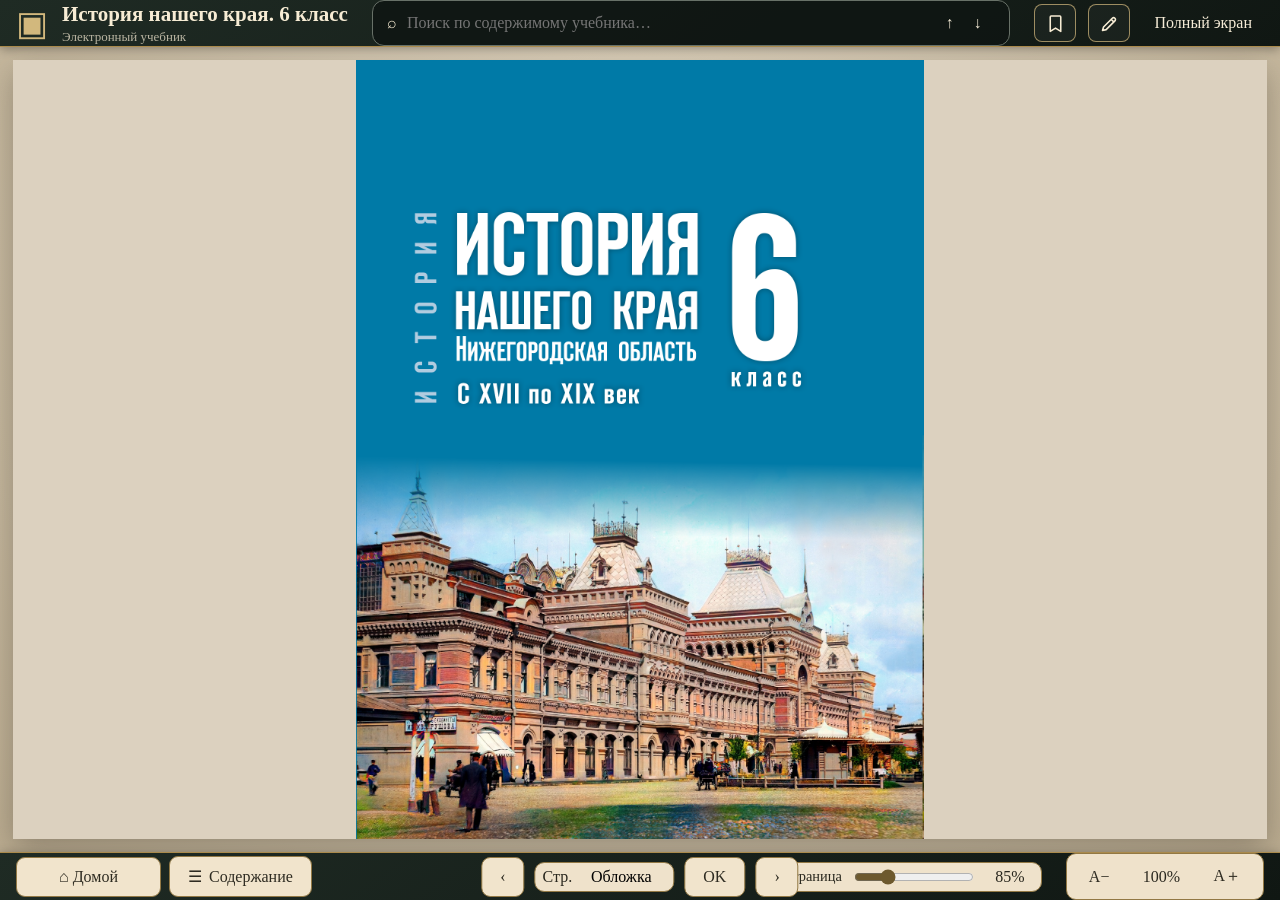
==== commit b2739a28: "обновление01" ====
--- a/index.html
+++ b/index.html
@@ -5,7 +5,7 @@
   <meta name="viewport" content="width=device-width,initial-scale=1,maximum-scale=1,user-scalable=no,viewport-fit=cover">
   <title>История нашего края — электронный учебник</title>
   <link rel="stylesheet" href="fonts/fonts.css">
-  <link rel="stylesheet" href="app/styles/reader.css?v=right-panels-independent-2">
+  <link rel="stylesheet" href="app/styles/reader.css?v=arrows-variant4-20261022">
 
 <style id="desktop-toc-compact-layout-fix">
     @media (min-width: 821px) and (max-width: 1100px) {
@@ -56,7 +56,7 @@
 <body>
 <div class="app-shell">
   <header class="topbar">
-    <div class="brand"><span class="brand-icon">▣</span><div><strong id="bookTitle">История нашего края. 5 класс</strong><small>Электронный учебник</small></div></div>
+    <div class="brand"><span class="brand-icon">▣</span><div><strong id="bookTitle">История нашего края. 6 класс</strong><small>Электронный учебник</small></div></div>
     <label class="search"><span>⌕</span><input id="searchInput" type="search" placeholder="Поиск по содержимому учебника…" autocomplete="off"><button id="searchClear" class="search-clear" type="button" title="Очистить поиск" aria-label="Очистить поиск" hidden>×</button><button id="searchPrev" type="button" title="Предыдущее">↑</button><button id="searchNext" type="button" title="Следующее">↓</button><output id="searchCount"></output></label>
     <div class="top-actions">
       <button id="toggleToc" aria-controls="tocPanel" aria-expanded="true">Содержание</button>
@@ -99,7 +99,7 @@
 
     <section class="reader-stage">
       <button class="page-arrow left" id="prevBtn" aria-label="Назад">‹</button>
-      <div class="book-frame"><iframe id="bookFrame" title="Учебник" src="book/NN-history-5.html?v=single-page-light-4"></iframe></div>
+      <div id="servicePageLayer" hidden aria-label="Служебная страница"></div><div class="book-frame"><iframe id="bookFrame" title="Учебник" src="book/history-NN-6.html?v=single-page-light-4"></iframe></div>
       <button class="page-arrow right" id="nextBtn" aria-label="Вперёд">›</button>
     </section>
 
@@ -168,10 +168,13 @@
   <iframe id="interactiveModuleFrame" class="interactive-module-frame" title="Интерактивный учебный модуль" loading="eager"></iframe>
 </div>
 
+<dialog id="serviceMapDialog" aria-label="Увеличенная карта"><div class="service-map-toolbar"><strong>Интерактивная карта</strong><button id="serviceMapClose" class="service-close" aria-label="Закрыть карту">×</button></div><div class="service-map-body"><div class="service-map-viewport" id="serviceMapViewport"><div class="service-map-inner"><img id="serviceMapImage" alt="Карта" draggable="false"></div></div><aside id="serviceMapLegend" class="service-map-legend" hidden><img src="service-pages/legend.png" alt="Условные обозначения карты"></aside></div><div class="service-map-footer"><p id="serviceMapCaption" class="service-caption"></p><div class="service-controls"><button id="serviceMapMinus" aria-label="Уменьшить">−</button><button id="serviceMapReset" aria-label="Сбросить масштаб">100%</button><button id="serviceMapPlus" aria-label="Увеличить">＋</button></div></div></dialog>
 <dialog id="noteDialog"><form method="dialog"><h3>Заметка</h3><p id="noteSelectionHint" class="note-selection-hint"></p><div class="note-color-row"><span>Цвет выделения</span><button class="note-color selected" data-color="#ffe58a" style="--swatch:#ffe58a" title="Жёлтый"></button><button class="note-color" data-color="#bfe7b5" style="--swatch:#bfe7b5" title="Зелёный"></button><button class="note-color" data-color="#b9dcff" style="--swatch:#b9dcff" title="Голубой"></button><button class="note-color" data-color="#f6bfd8" style="--swatch:#f6bfd8" title="Розовый"></button></div><textarea id="noteText" rows="7" placeholder="Введите текст заметки…"></textarea><div class="dialog-actions"><button value="cancel">Отмена</button><button id="saveNote" value="default">Сохранить</button></div></form></dialog>
 <script src="config/reader-config.js"></script>
 <script src="app/services/storage.js"></script>
 <script src="app/bookmarks.js?v=mobile-notes-step4"></script>
-<script src="app/reader.js?v=right-panels-independent-2"></script>
+<link rel="stylesheet" href="service-pages/service-pages.css">
+<script src="service-pages/service-pages.js"></script>
+<script src="app/reader.js?v=toc-start-only-20261022"></script>
 </body>
 </html>
--- a/app/styles/reader.css
+++ b/app/styles/reader.css
@@ -1272,3 +1272,51 @@
     display:none!important;
   }
 }
+
+/* Mobile: desktop-only bookmark/note toolbar controls must never render. */
+@media (max-width: 820px) {
+  #desktopBookmarksToggle,
+  #desktopNotesToggle,
+  .top-actions > #desktopBookmarksToggle,
+  .top-actions > #desktopNotesToggle {
+    display: none !important;
+    visibility: hidden !important;
+    position: absolute !important;
+    width: 0 !important;
+    height: 0 !important;
+    min-width: 0 !important;
+    min-height: 0 !important;
+    margin: 0 !important;
+    padding: 0 !important;
+    border: 0 !important;
+    overflow: hidden !important;
+    pointer-events: none !important;
+  }
+}
+
+
+/* Desktop page navigation: customer-approved variant 4 (minimal beige chevrons).
+   Keep existing sheet-relative positioning and mobile appearance unchanged. */
+@media (min-width:821px){
+  .reader-stage .page-arrow{
+    background:transparent!important;
+    border:0!important;
+    border-radius:0!important;
+    box-shadow:none!important;
+    backdrop-filter:none!important;
+    -webkit-backdrop-filter:none!important;
+    color:#c8ab73!important;
+    font-family:Arial,sans-serif!important;
+    font-weight:300!important;
+    font-size:46px!important;
+    width:40px!important;
+    height:64px!important;
+    opacity:1!important;
+    transition:color .15s ease,opacity .15s ease!important;
+  }
+  .reader-stage .page-arrow:hover{
+    background:transparent!important;
+    color:#a88a53!important;
+  }
+  .reader-stage .page-arrow:active{color:#806638!important;}
+}
--- a/service-pages/service-pages.css
+++ b/service-pages/service-pages.css
@@ -0,0 +1,176 @@
+
+/* Independent service pages: excluded from InDesign book export. */
+#servicePageLayer{position:absolute;inset:0;z-index:8;display:flex;align-items:center;justify-content:center;background:#dcd1bf;overflow:auto;padding:10px;box-sizing:border-box}
+#servicePageLayer[hidden]{display:none!important}
+.service-sheet{position:relative;background:#fff;box-shadow:0 3px 14px #0002;max-width:100%;max-height:100%;overflow:hidden}
+.service-cover{height:100%;aspect-ratio:1494/2048}
+.service-cover img{width:100%;height:100%;object-fit:contain;display:block}
+.service-endpaper{width:min(100%,1250px);aspect-ratio:1.48;display:grid;grid-template-columns:minmax(0,4.6fr) minmax(140px,1fr);grid-template-rows:1fr;gap:8px;padding:14px;box-sizing:border-box;background:#f8f5eb}
+.service-maps{position:relative;min-height:0}
+.service-main-map{width:100%;height:100%;object-fit:contain}
+.service-inset{position:absolute;left:0;bottom:0;width:32%;max-height:40%;object-fit:contain;background:white;border:1px solid #aaa}
+.service-legend{width:100%;height:100%;object-fit:contain;background:white}
+.service-map-click{cursor:zoom-in}
+.service-map-click:focus-visible{outline:3px solid #0099ce}
+.service-map-caption{position:absolute;bottom:8px;right:8px;background:#fffdebdc;padding:3px 8px;font:12px Arial,sans-serif}
+#serviceMapDialog{border:0;border-radius:8px;padding:40px 12px 12px;background:#f8f5eb;box-shadow:0 12px 55px #0007;max-width:96vw;max-height:94vh;box-sizing:border-box}
+#serviceMapDialog::backdrop{background:#000b}
+#serviceMapDialog img{display:block;max-width:90vw;max-height:75vh;object-fit:contain;transform-origin:center;cursor:zoom-in}
+#serviceMapDialog .service-caption{text-align:center;margin:8px 0;font:15px Arial,sans-serif}
+#serviceMapDialog .service-controls{display:flex;gap:12px;justify-content:center;align-items:center}
+#serviceMapDialog button{font:16px Arial,sans-serif;padding:5px 12px;cursor:pointer}
+#serviceMapDialog .service-close{position:absolute;right:8px;top:5px}
+@media(max-width:650px){#servicePageLayer{padding:5px}.service-endpaper{padding:6px;gap:3px;grid-template-columns:minmax(0,4fr) minmax(60px,1fr)}.service-map-caption{font-size:9px}}
+
+/* Full-bleed cover: remove beige margins on the cover only. */
+#servicePageLayer:has(.service-cover){padding:0;background:#dcd1bf;overflow:hidden}
+#servicePageLayer .service-cover{width:auto;height:100%;max-width:100%;max-height:100%;aspect-ratio:1494/2048;box-shadow:none}
+#servicePageLayer .service-cover img{width:100%;height:100%;object-fit:fill}
+
+/* Desktop map viewer: viewport-sized modal with controls outside scrollable image. */
+#serviceMapDialog{position:fixed;inset:0;margin:auto;width:min(96vw,1500px);height:min(94vh,1000px);max-width:none;max-height:none;padding:0;overflow:hidden;flex-direction:column;background:#f8f5eb}
+#serviceMapDialog[open]{display:flex}
+#serviceMapDialog .service-map-toolbar{flex:0 0 auto;display:flex;align-items:center;justify-content:space-between;gap:12px;padding:10px 14px;background:#f8f5eb;border-bottom:1px solid #d7c9af;z-index:2}
+#serviceMapDialog .service-close{position:static;flex:0 0 auto;font-size:24px;line-height:1;min-width:42px;min-height:40px}
+#serviceMapDialog .service-map-viewport{flex:1 1 auto;min-height:0;min-width:0;overflow:auto;display:flex;align-items:safe center;justify-content:safe center;overscroll-behavior:contain;background:#e5dfd2}
+#serviceMapDialog .service-map-inner{flex:none;display:block;max-width:none;max-height:none}
+#serviceMapDialog img{display:block;width:auto;height:auto;max-width:none;max-height:none;object-fit:contain;transform:none!important;cursor:grab}
+#serviceMapDialog .service-map-footer{flex:0 0 auto;padding:8px 14px 12px;background:#f8f5eb;border-top:1px solid #d7c9af;z-index:2}
+#serviceMapDialog .service-caption{margin:0 0 8px}
+#serviceMapDialog .service-controls{gap:10px}
+#serviceMapDialog .service-controls button{min-width:42px;min-height:36px}
+@media(max-width:650px){#serviceMapDialog{width:100vw;height:100dvh;max-height:100dvh;border-radius:0}#serviceMapDialog .service-map-toolbar{padding:6px 10px}}
+
+/* Fixed legend beside the large map; independent panning area. */
+#serviceMapDialog .service-map-body{display:flex;flex:1 1 auto;min-height:0;min-width:0;overflow:hidden}
+#serviceMapDialog .service-map-body .service-map-viewport{flex:1 1 auto;min-width:0;cursor:grab;touch-action:none}
+#serviceMapDialog .service-map-body .service-map-viewport.dragging{cursor:grabbing}
+#serviceMapDialog .service-map-body .service-map-viewport.dragging img{cursor:grabbing}
+#serviceMapDialog .service-map-legend{flex:0 0 clamp(170px,19vw,290px);min-width:0;overflow:auto;background:#fff;border-left:1px solid #d7c9af;padding:8px;box-sizing:border-box}
+#serviceMapDialog .service-map-legend[hidden]{display:none!important}
+#serviceMapDialog .service-map-legend img{width:100%;height:auto;max-width:100%;max-height:none;cursor:default;user-select:none}
+#serviceMapDialog #serviceMapImage{user-select:none;-webkit-user-drag:none}
+@media(max-width:650px){#serviceMapDialog .service-map-body{flex-direction:column}#serviceMapDialog .service-map-legend{flex:0 0 24%;border-left:0;border-top:1px solid #d7c9af}#serviceMapDialog .service-map-legend img{width:auto;max-width:100%;height:auto;margin:auto}}
+
+/* Map labels stay separate from image assets and do not intercept clicks. */
+.service-map-title{position:absolute;z-index:2;pointer-events:none;text-align:center;color:#b85b36;font:bold clamp(10px,1.1vw,17px)/1.15 Arial,sans-serif;text-shadow:0 1px 1px #fff;background:rgba(248,245,235,.92);padding:4px 8px;box-sizing:border-box}
+.service-map-title-main{top:0;left:0;right:0}
+.service-map-title-inset{left:0;bottom:40%;width:32%;font-size:clamp(8px,.75vw,12px);padding:3px 4px}
+@media(max-width:650px){.service-map-title-main{font-size:10px}.service-map-title-inset{font-size:7px}}
+
+/* Captions belong to their own map, never overlay the other map. */
+.service-endpaper .service-maps{display:flex;flex-direction:column;gap:7px;overflow:hidden}
+.service-endpaper .service-primary{display:flex;flex-direction:column;flex:1 1 0;min-height:0;align-items:center}
+.service-endpaper .service-map-title-main{position:static;display:block;flex:0 0 auto;width:100%;font-size:clamp(11px,1.1vw,17px);padding:2px 4px 7px;background:transparent}
+.service-endpaper .service-main-map{display:block;flex:1 1 0;min-height:0;max-width:100%;width:100%;height:100%;object-fit:contain}
+.service-endpaper .service-inset-figure{position:relative;flex:0 0 29%;min-height:0;max-width:38%;width:38%;margin:0;display:flex;flex-direction:column;align-items:stretch;gap:3px}
+.service-endpaper .service-inset{position:static;display:block;width:100%;height:calc(100% - 32px);max-height:none;min-height:0;object-fit:contain;box-sizing:border-box}
+.service-endpaper .service-inset-label{flex:0 0 auto;text-align:center;color:#b85b36;font:bold clamp(9px,.8vw,12px)/1.2 Arial,sans-serif;background:#f8f5eb;padding:2px;overflow-wrap:anywhere}
+.service-endpaper .service-map-caption{right:4px;bottom:4px;font-size:10px}
+@media(max-width:650px){.service-endpaper .service-inset-figure{flex-basis:32%;max-width:48%;width:48%}.service-endpaper .service-inset-label{font-size:8px}.service-endpaper .service-inset{height:calc(100% - 36px)}}
+
+/* Reference layout: full-size main map, inset anchored bottom-left, caption BELOW inset. */
+.service-endpaper .service-maps{position:relative;display:block;overflow:hidden;min-height:0}
+.service-endpaper .service-primary{position:absolute;inset:0;display:flex;flex-direction:column;align-items:stretch;min-height:0}
+.service-endpaper .service-map-title-main{position:relative;flex:none;display:block;text-align:center;padding:2px 4px 6px;line-height:1.2;background:transparent}
+.service-endpaper .service-main-map{display:block;flex:1 1 auto;min-height:0;width:100%;height:100%;max-width:100%;object-fit:contain;object-position:center top}
+.service-endpaper .service-inset-figure{position:absolute;left:0;bottom:0;width:38%;max-width:38%;height:auto;max-height:45%;margin:0;display:flex;flex-direction:column;gap:0;z-index:3;min-height:0;background:#f8f5eb}
+.service-endpaper .service-inset{position:relative;flex:0 1 auto;display:block;width:100%;height:auto;max-height:calc(100% - 40px);min-height:0;object-fit:contain;box-sizing:border-box;border:1px solid #aaa}
+.service-endpaper .service-inset-label{position:relative;flex:0 0 auto;display:block;padding:5px 4px;text-align:center;background:#f8f5eb;line-height:1.15;min-height:0}
+.service-endpaper .service-inset-label .service-map-title-inset{position:static;display:block;width:100%;background:transparent;padding:0;font:bold clamp(9px,.85vw,13px)/1.15 Arial,sans-serif;color:#b85b36;pointer-events:none}
+.service-endpaper .service-map-caption{position:absolute;bottom:3px;right:3px;z-index:2}
+@media(max-width:650px){.service-endpaper .service-inset-figure{width:43%;max-width:43%;max-height:48%}.service-endpaper .service-inset-label .service-map-title-inset{font-size:8px}}
+
+/* Move inset to free lower-right area on both endpapers. */
+.service-endpaper .service-inset-figure{left:auto;right:0;bottom:0}
+.service-endpaper .service-map-caption{right:auto;left:4px}
+
+/* Front endpaper only: small map at lower left; keep rear endpaper unchanged. */
+.service-endpaper .service-maps:has(.service-inset[src$="inset-map.png"]) .service-inset-figure{left:0;right:auto;bottom:0}
+.service-endpaper .service-maps:has(.service-inset[src$="inset-map.png"]) .service-map-caption{left:auto;right:4px}
+
+/* Grade 6 front endpaper: two independent maps and two fixed legends.
+   The rear endpaper and the cover retain their existing layout. */
+#servicePageLayer .service-front-six {
+  position:relative;display:block;width:min(100%,1500px);height:auto;
+  max-height:100%;aspect-ratio:1536 / 987;padding:0;overflow:hidden;
+  background:#dadada;box-shadow:none;
+}
+.service-front-six .service-six-main {
+  position:absolute;left:4.45%;top:4.2%;width:77.6%;height:69%;
+  overflow:hidden;
+}
+.service-front-six .service-six-main img {width:100%;height:100%;object-fit:fill;display:block}
+.service-front-six .service-six-legend-main {
+  position:absolute;left:82%;top:8.45%;width:18%;height:64%;overflow:hidden;background:#fff;
+}
+.service-front-six .service-six-legend-main img {display:block;width:100%;height:100%;object-fit:fill}
+.service-front-six .service-six-inset {
+  position:absolute;left:3.1%;top:58.2%;width:28.8%;height:38.1%;
+  z-index:2;background:#fff;overflow:hidden;border:1px solid #777;box-sizing:border-box;
+}
+.service-front-six .service-six-inset img {width:100%;height:100%;display:block;object-fit:fill}
+.service-front-six .service-six-legend-inset {
+  position:absolute;left:31.9%;top:72.5%;width:21.8%;height:23.8%;
+  z-index:2;background:#fff;overflow:hidden;border:1px solid #777;box-sizing:border-box;
+}
+.service-front-six .service-six-legend-inset img {width:100%;height:100%;display:block;object-fit:fill}
+.service-front-six .service-six-map {cursor:zoom-in}
+.service-front-six .service-six-map:focus-visible {outline:3px solid #0099ce;outline-offset:-3px}
+/* Keep the fixed legend beside the zoomable map even on narrow screens. */
+@media(max-width:650px){
+  #serviceMapDialog .service-map-body:has(#serviceMapLegend:not([hidden])){flex-direction:row}
+  #serviceMapDialog .service-map-body:has(#serviceMapLegend:not([hidden])) .service-map-legend{
+    flex:0 0 30%;border-top:0;border-left:1px solid #d7c9af;
+  }
+  #serviceMapDialog .service-map-body:has(#serviceMapLegend:not([hidden])) .service-map-legend img{
+    width:100%;max-width:100%;height:auto;
+  }
+}
+
+/* Grade 6: larger fixed legend for the economy inset in the map viewer.
+   Only the legend column changes; map zoom and dragging remain independent. */
+#serviceMapDialog.service-legend-large-inset .service-map-legend {
+  flex: 0 0 40% !important;
+  width: 40% !important;
+  max-width: none !important;
+}
+#serviceMapDialog.service-legend-large-inset .service-map-legend img {
+  display: block;
+  width: 100%;
+  height: auto;
+  max-width: none;
+}
+@media (max-width: 650px) {
+  #serviceMapDialog.service-legend-large-inset .service-map-body:has(#serviceMapLegend:not([hidden])) .service-map-legend {
+    flex: 0 0 58% !important;
+    width: 58% !important;
+    max-width: none !important;
+  }
+  #serviceMapDialog.service-legend-large-inset .service-map-body:has(#serviceMapLegend:not([hidden])) .service-map-legend img {
+    width: 100%;
+    max-width: 100%;
+  }
+}
+
+/* Grade 6 rear endpaper: both maps contain their own legends, so neither
+   the page nor the zoom dialog needs an additional legend column. */
+#servicePageLayer .service-rear-six {
+  position:relative;display:block;width:min(100%,1500px);height:auto;
+  max-height:100%;aspect-ratio:1536 / 987;padding:0;overflow:hidden;
+  background:#dadada;box-shadow:none;
+}
+.service-rear-six .service-rear-main {
+  position:absolute;left:4%;top:5.8%;width:72.8%;height:75.9%;
+  overflow:hidden;
+}
+.service-rear-six .service-rear-inset {
+  position:absolute;left:78.3%;top:57.8%;width:18.4%;height:39.1%;
+  overflow:hidden;
+}
+.service-rear-six .service-rear-map {
+  display:block;width:100%;height:100%;object-fit:fill;cursor:zoom-in;
+}
+.service-rear-six .service-rear-map:focus-visible {
+  outline:3px solid #0099ce;outline-offset:-3px;
+}
